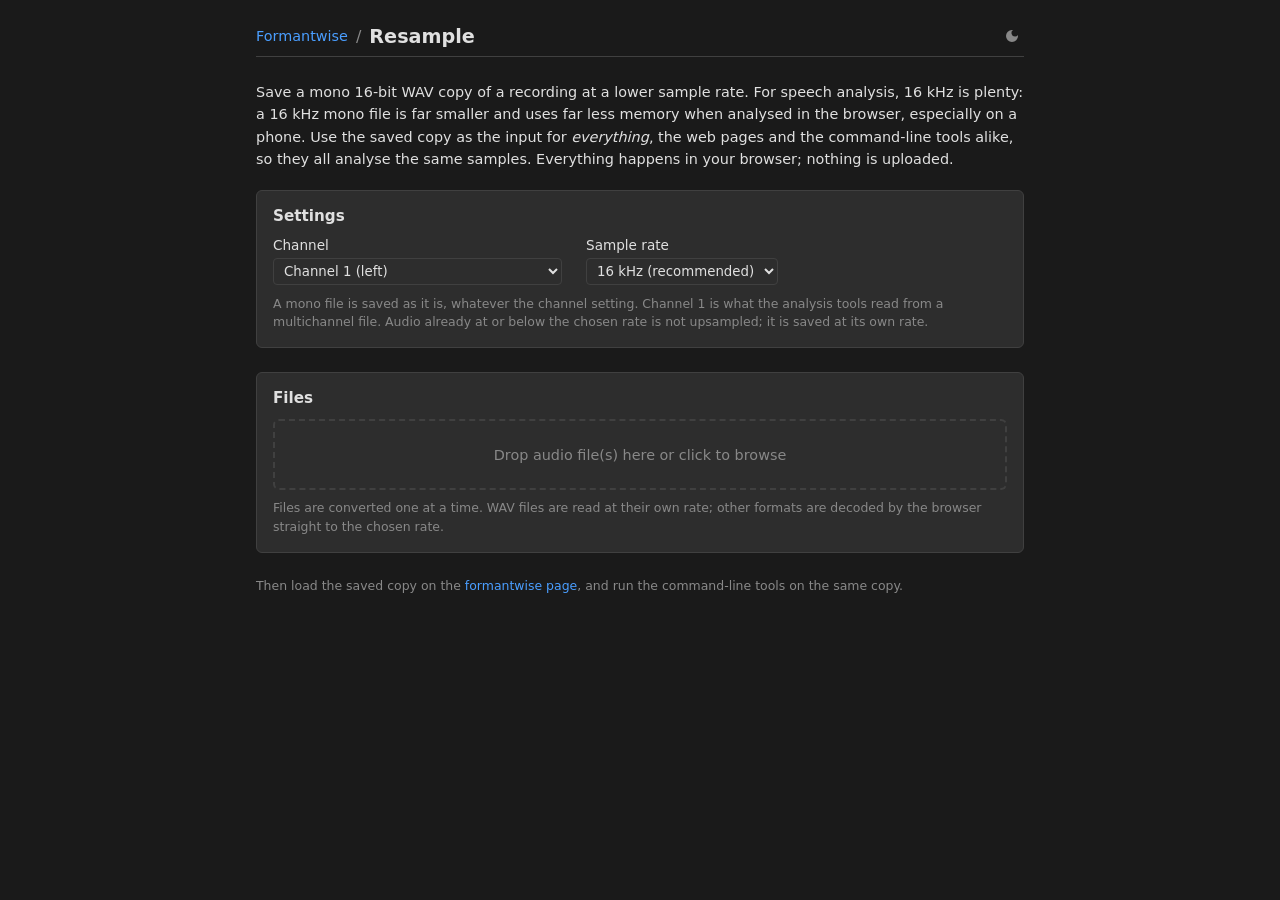
==== resample.html @ bdb97fdf "Formantwise in the browser: static site" ====
<!doctype html>
<html lang="en">
	<head>
		<meta charset="utf-8" />
		<link rel="icon" type="image/png" sizes="32x32" href="./favicon-32.png" />
		<link rel="icon" type="image/png" sizes="192x192" href="./icon-192.png" />
		<link rel="apple-touch-icon" sizes="180x180" href="./apple-touch-icon.png" />
		<meta name="viewport" content="width=device-width, initial-scale=1" />
		<meta name="description" content="Formantwise - vowel formant extraction in the browser" />
		<title>Formantwise</title>
		
		<link href="./_app/immutable/assets/0.Cd2JgyGn.css" rel="stylesheet">
		<link href="./_app/immutable/assets/6.BuXWp9LW.css" rel="stylesheet">
		<link rel="modulepreload" href="./_app/immutable/entry/start.CCqrCptj.js">
		<link rel="modulepreload" href="./_app/immutable/chunks/C4RNw20B.js">
		<link rel="modulepreload" href="./_app/immutable/chunks/BLyuGlow.js">
		<link rel="modulepreload" href="./_app/immutable/chunks/BgAEjSIJ.js">
		<link rel="modulepreload" href="./_app/immutable/chunks/HspyEoua.js">
		<link rel="modulepreload" href="./_app/immutable/entry/app.H3mDxldR.js">
		<link rel="modulepreload" href="./_app/immutable/chunks/C1FmrZbK.js">
		<link rel="modulepreload" href="./_app/immutable/chunks/BjXa02uA.js">
		<link rel="modulepreload" href="./_app/immutable/nodes/0.XLj_5q8X.js">
		<link rel="modulepreload" href="./_app/immutable/chunks/r9Va-2AS.js">
		<link rel="modulepreload" href="./_app/immutable/nodes/6.DqKbh0Oz.js">
		<link rel="modulepreload" href="./_app/immutable/chunks/iRGrWUg8.js">
		<link rel="modulepreload" href="./_app/immutable/chunks/BpCoJ4RX.js">
		<link rel="modulepreload" href="./_app/immutable/chunks/CX1LRO79.js"><title>Resample</title><!-- HEAD_svelte-1o3tfnx_START --><!-- HEAD_svelte-1o3tfnx_END -->
	</head>
	<body data-sveltekit-preload-data="hover">
		<div style="display: contents">     <div class="page svelte-156eq2v"><header class="page-header svelte-156eq2v"><div class="header-left svelte-156eq2v"><a href="./formantwise" class="back-link svelte-156eq2v" data-svelte-h="svelte-oah98n">Formantwise</a> <span class="header-sep svelte-156eq2v" data-svelte-h="svelte-1iq9y0c">/</span> <h1 class="svelte-156eq2v" data-svelte-h="svelte-ubc3tb">Resample</h1></div> <button class="theme-btn svelte-156eq2v" title="Toggle theme"><svg viewBox="0 0 24 24" fill="currentColor" width="16" height="16"><path d="M12 3a9 9 0 109 9c0-.46-.04-.92-.1-1.36a5.389 5.389 0 01-4.4 2.26 5.403 5.403 0 01-3.14-9.8c-.44-.06-.9-.1-1.36-.1z"></path></svg></button></header> <main class="content svelte-156eq2v"><p class="intro svelte-156eq2v" data-svelte-h="svelte-11h87g9">Save a mono 16-bit WAV copy of a recording at a lower sample rate. For speech analysis,
			16 kHz is plenty: a 16 kHz mono file is far smaller and uses far less memory when analysed
			in the browser, especially on a phone. Use the saved copy as the input for <em>everything</em>,
			the web pages and the command-line tools alike, so they all analyse the same samples.
			Everything happens in your browser; nothing is uploaded.</p> <section class="section svelte-156eq2v"><h2 class="svelte-156eq2v" data-svelte-h="svelte-15f2bar">Settings</h2> <div class="settings svelte-156eq2v"><label class="svelte-156eq2v">Channel
					<select  class="svelte-156eq2v"><option value="0" data-svelte-h="svelte-9gzcrw">Channel 1 (left)</option><option value="1" data-svelte-h="svelte-d3791h">Channel 2 (right)</option><option value="mix" data-svelte-h="svelte-17mrr7n">Mono mixdown (mean of all channels)</option></select></label> <label class="svelte-156eq2v">Sample rate
					<select  class="svelte-156eq2v"><option value="16000">16 kHz (recommended)</option><option value="22050">22.05 kHz</option><option value="24000">24 kHz</option></select></label></div> <p class="hint svelte-156eq2v" data-svelte-h="svelte-kvx7f8">A mono file is saved as it is, whatever the channel setting. Channel 1 is what the
				analysis tools read from a multichannel file. Audio already at or below the chosen rate is
				not upsampled; it is saved at its own rate.</p></section> <section class="section svelte-156eq2v"><h2 class="svelte-156eq2v" data-svelte-h="svelte-4q5rlr">Files</h2>  <div class="drop-zone svelte-156eq2v"><input type="file" accept=".wav,.flac,.mp3,.ogg,.m4a,audio/*" multiple id="resample-input" class="svelte-156eq2v"> <label for="resample-input" class="drop-label svelte-156eq2v" data-svelte-h="svelte-803u20">Drop audio file(s) here or click to browse</label></div> <p class="hint svelte-156eq2v" data-svelte-h="svelte-g2tv4q">Files are converted one at a time. WAV files are read at their own rate; other formats are
				decoded by the browser straight to the chosen rate.</p> </section> </main> </div> 
			
			<script>
				{
					__sveltekit_ar6t8d = {
						base: location.protocol === "data:" ? "" : new URL(".", location.href).pathname.slice(0, -1)
					};

					const element = document.currentScript.parentElement;

					Promise.all([
						import("./_app/immutable/entry/start.CCqrCptj.js"),
						import("./_app/immutable/entry/app.H3mDxldR.js")
					]).then(([kit, app]) => {
						kit.start(app, element, {
							node_ids: [0, 6],
							data: [null,null],
							form: null,
							error: null
						});
					});
				}
			</script>
		</div>
	</body>
</html>
---- _app/immutable/assets/0.Cd2JgyGn.css ----
*{box-sizing:border-box}:root{color-scheme:dark;--color-bg: #1a1a1a;--color-surface: #2d2d2d;--color-border: #404040;--color-text: #e0e0e0;--color-text-muted: #888;--color-primary: #4a9eff;--color-selection: rgba(74, 158, 255, .3);--color-cursor: #ff6b6b;--color-waveform: #4ade80;--color-pitch: #60a5fa;--color-formant: #f87171;--color-intensity: #fbbf24}:root.light{color-scheme:light;--color-bg: #ffffff;--color-surface: #f5f5f5;--color-border: #d0d0d0;--color-text: #1a1a1a;--color-text-muted: #666;--color-primary: #2563eb;--color-selection: rgba(37, 99, 235, .25);--color-cursor: #dc2626;--color-waveform: #16a34a;--color-pitch: #2563eb;--color-formant: #dc2626;--color-intensity: #d97706}html,body{margin:0;padding:0;height:100%;font-family:-apple-system,BlinkMacSystemFont,Segoe UI,Roboto,sans-serif;background:var(--color-bg);color:var(--color-text)}button{font-family:inherit;cursor:pointer}input,select,textarea{font-family:inherit;background:var(--color-surface);color:var(--color-text);border:1px solid var(--color-border);border-radius:4px;padding:.25rem .4rem}input:focus,select:focus,textarea:focus{outline:none;border-color:var(--color-primary)}option{background:var(--color-surface);color:var(--color-text)}
---- _app/immutable/assets/6.BuXWp9LW.css ----
.page.svelte-156eq2v.svelte-156eq2v{max-width:800px;margin:0 auto;padding:1rem;font-family:-apple-system,BlinkMacSystemFont,Segoe UI,system-ui,sans-serif}.page-header.svelte-156eq2v.svelte-156eq2v{display:flex;align-items:center;justify-content:space-between;padding:.5rem 0;border-bottom:1px solid var(--color-border);margin-bottom:1.5rem}.header-left.svelte-156eq2v.svelte-156eq2v{display:flex;align-items:center;gap:.5rem}.back-link.svelte-156eq2v.svelte-156eq2v,.content.svelte-156eq2v a.svelte-156eq2v{color:var(--color-primary);text-decoration:none}.back-link.svelte-156eq2v.svelte-156eq2v{font-size:.9rem}.back-link.svelte-156eq2v.svelte-156eq2v:hover,.content.svelte-156eq2v a.svelte-156eq2v:hover{text-decoration:underline}.header-sep.svelte-156eq2v.svelte-156eq2v{color:var(--color-text-muted)}h1.svelte-156eq2v.svelte-156eq2v{font-size:1.2rem;font-weight:600;margin:0}h2.svelte-156eq2v.svelte-156eq2v{font-size:.95rem;font-weight:600;margin:0 0 .75rem}.theme-btn.svelte-156eq2v.svelte-156eq2v{background:none;border:none;color:var(--color-text-muted);cursor:pointer;padding:4px;display:flex;align-items:center}.theme-btn.svelte-156eq2v.svelte-156eq2v:hover{color:var(--color-text)}.intro.svelte-156eq2v.svelte-156eq2v{font-size:.9rem;line-height:1.55;margin:0 0 1.25rem}.section.svelte-156eq2v.svelte-156eq2v{margin-bottom:1.5rem;padding:1rem;background:var(--color-surface);border:1px solid var(--color-border);border-radius:6px}.settings.svelte-156eq2v.svelte-156eq2v{display:flex;flex-wrap:wrap;gap:1rem 1.5rem}.settings.svelte-156eq2v label.svelte-156eq2v{display:flex;flex-direction:column;gap:.3rem;font-size:.85rem}.settings.svelte-156eq2v select.svelte-156eq2v{padding:4px 6px;border-radius:4px;max-width:100%}.hint.svelte-156eq2v.svelte-156eq2v{font-size:.78rem;color:var(--color-text-muted);line-height:1.45;margin:.6rem 0 0}.drop-zone.svelte-156eq2v.svelte-156eq2v{border:2px dashed var(--color-border);border-radius:6px;padding:1.5rem;text-align:center;position:relative}.drop-zone.svelte-156eq2v.svelte-156eq2v:hover{border-color:var(--color-primary)}.drop-zone.svelte-156eq2v input[type=file].svelte-156eq2v{position:absolute;top:0;right:0;bottom:0;left:0;opacity:0;cursor:pointer}.drop-label.svelte-156eq2v.svelte-156eq2v{color:var(--color-text-muted);font-size:.9rem}.items.svelte-156eq2v.svelte-156eq2v{list-style:none;padding:0;margin:1rem 0 0;display:flex;flex-direction:column;gap:.5rem}.item.svelte-156eq2v.svelte-156eq2v{display:flex;flex-wrap:wrap;align-items:center;justify-content:space-between;gap:.5rem;padding:.5rem .6rem;border:1px solid var(--color-border);border-radius:4px;background:var(--color-bg)}.item-main.svelte-156eq2v.svelte-156eq2v{display:flex;flex-direction:column;gap:.15rem;min-width:0;font-size:.85rem}.item-name.svelte-156eq2v.svelte-156eq2v{font-weight:600;overflow-wrap:anywhere}.muted.svelte-156eq2v.svelte-156eq2v{color:var(--color-text-muted);font-size:.8rem}.error.svelte-156eq2v.svelte-156eq2v{color:var(--color-cursor);font-size:.8rem}.actions.svelte-156eq2v.svelte-156eq2v{display:flex;flex-wrap:wrap;gap:.5rem;margin-top:.75rem}.download-btn.svelte-156eq2v.svelte-156eq2v{background:var(--color-surface);color:var(--color-text);border:1px solid var(--color-border);border-radius:4px;padding:5px 12px;font-size:.8rem;overflow-wrap:anywhere}.download-btn.primary.svelte-156eq2v.svelte-156eq2v{background:var(--color-primary);border-color:var(--color-primary);color:#fff}.download-btn.svelte-156eq2v.svelte-156eq2v:disabled{opacity:.5;cursor:default}
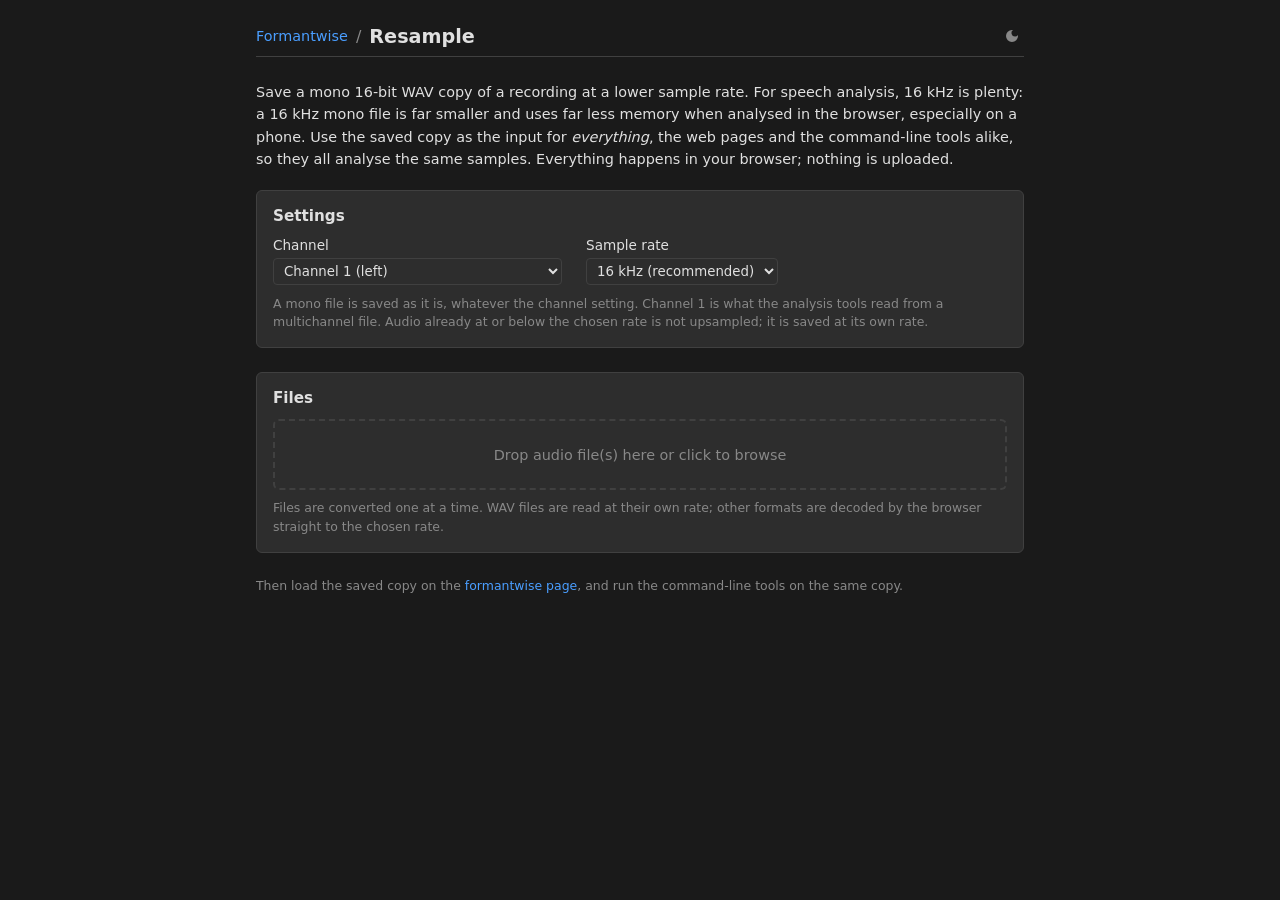
==== commit ff4d3d1b: "Self-classification: class-count parameters, frequency rule opt-in" ====
--- a/resample.html
+++ b/resample.html
@@ -11,19 +11,19 @@
 		
 		<link href="./_app/immutable/assets/0.Cd2JgyGn.css" rel="stylesheet">
 		<link href="./_app/immutable/assets/6.BuXWp9LW.css" rel="stylesheet">
-		<link rel="modulepreload" href="./_app/immutable/entry/start.CCqrCptj.js">
-		<link rel="modulepreload" href="./_app/immutable/chunks/C4RNw20B.js">
-		<link rel="modulepreload" href="./_app/immutable/chunks/BLyuGlow.js">
-		<link rel="modulepreload" href="./_app/immutable/chunks/BgAEjSIJ.js">
-		<link rel="modulepreload" href="./_app/immutable/chunks/HspyEoua.js">
-		<link rel="modulepreload" href="./_app/immutable/entry/app.H3mDxldR.js">
+		<link rel="modulepreload" href="./_app/immutable/entry/start.BWF_mbml.js">
+		<link rel="modulepreload" href="./_app/immutable/chunks/Dh6MIJ9V.js">
+		<link rel="modulepreload" href="./_app/immutable/chunks/Cq8vSiRe.js">
+		<link rel="modulepreload" href="./_app/immutable/chunks/CO9ziMe3.js">
+		<link rel="modulepreload" href="./_app/immutable/chunks/CCQT9QQ8.js">
+		<link rel="modulepreload" href="./_app/immutable/entry/app.DL50DSah.js">
 		<link rel="modulepreload" href="./_app/immutable/chunks/C1FmrZbK.js">
-		<link rel="modulepreload" href="./_app/immutable/chunks/BjXa02uA.js">
-		<link rel="modulepreload" href="./_app/immutable/nodes/0.XLj_5q8X.js">
-		<link rel="modulepreload" href="./_app/immutable/chunks/r9Va-2AS.js">
-		<link rel="modulepreload" href="./_app/immutable/nodes/6.DqKbh0Oz.js">
-		<link rel="modulepreload" href="./_app/immutable/chunks/iRGrWUg8.js">
-		<link rel="modulepreload" href="./_app/immutable/chunks/BpCoJ4RX.js">
+		<link rel="modulepreload" href="./_app/immutable/chunks/CV9ZDthy.js">
+		<link rel="modulepreload" href="./_app/immutable/nodes/0.nas5zmvl.js">
+		<link rel="modulepreload" href="./_app/immutable/chunks/xMOjxgW7.js">
+		<link rel="modulepreload" href="./_app/immutable/nodes/6.BTqJLNXw.js">
+		<link rel="modulepreload" href="./_app/immutable/chunks/CqjDE9_J.js">
+		<link rel="modulepreload" href="./_app/immutable/chunks/C6HdRvh3.js">
 		<link rel="modulepreload" href="./_app/immutable/chunks/CX1LRO79.js"><title>Resample</title><!-- HEAD_svelte-1o3tfnx_START --><!-- HEAD_svelte-1o3tfnx_END -->
 	</head>
 	<body data-sveltekit-preload-data="hover">
@@ -40,15 +40,15 @@
 			
 			<script>
 				{
-					__sveltekit_ar6t8d = {
+					__sveltekit_1wj7vlk = {
 						base: location.protocol === "data:" ? "" : new URL(".", location.href).pathname.slice(0, -1)
 					};
 
 					const element = document.currentScript.parentElement;
 
 					Promise.all([
-						import("./_app/immutable/entry/start.CCqrCptj.js"),
-						import("./_app/immutable/entry/app.H3mDxldR.js")
+						import("./_app/immutable/entry/start.BWF_mbml.js"),
+						import("./_app/immutable/entry/app.DL50DSah.js")
 					]).then(([kit, app]) => {
 						kit.start(app, element, {
 							node_ids: [0, 6],
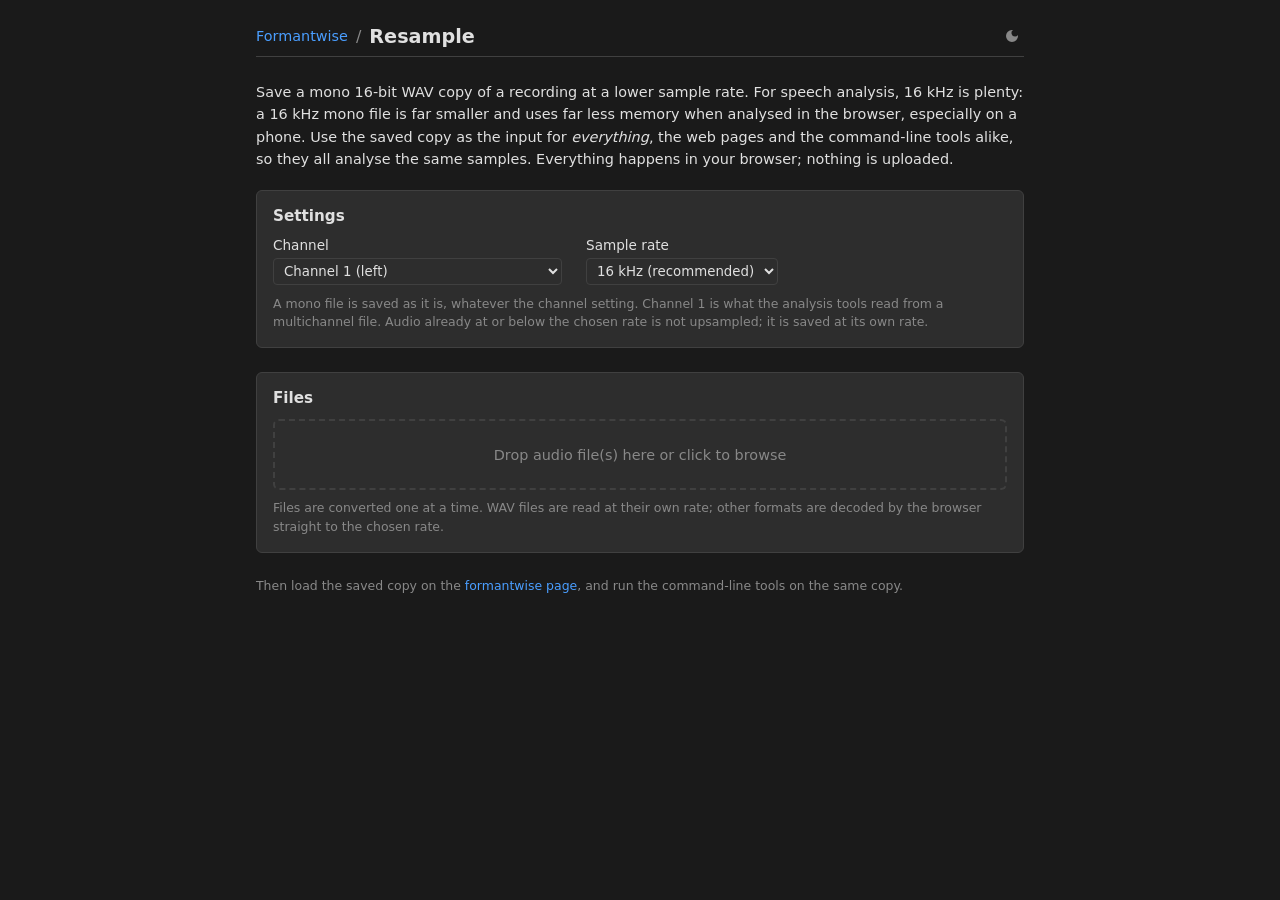
==== commit da44cd97: "ARPABET default: the 15 full vowels only (two letters + optional stress digit)" ====
--- a/resample.html
+++ b/resample.html
@@ -11,18 +11,18 @@
 		
 		<link href="./_app/immutable/assets/0.Cd2JgyGn.css" rel="stylesheet">
 		<link href="./_app/immutable/assets/6.BuXWp9LW.css" rel="stylesheet">
-		<link rel="modulepreload" href="./_app/immutable/entry/start.BWF_mbml.js">
-		<link rel="modulepreload" href="./_app/immutable/chunks/Dh6MIJ9V.js">
+		<link rel="modulepreload" href="./_app/immutable/entry/start.D4gP80iF.js">
+		<link rel="modulepreload" href="./_app/immutable/chunks/l6Y6210q.js">
 		<link rel="modulepreload" href="./_app/immutable/chunks/Cq8vSiRe.js">
 		<link rel="modulepreload" href="./_app/immutable/chunks/CO9ziMe3.js">
-		<link rel="modulepreload" href="./_app/immutable/chunks/CCQT9QQ8.js">
-		<link rel="modulepreload" href="./_app/immutable/entry/app.DL50DSah.js">
+		<link rel="modulepreload" href="./_app/immutable/chunks/BntM0EDb.js">
+		<link rel="modulepreload" href="./_app/immutable/entry/app.De0bQH80.js">
 		<link rel="modulepreload" href="./_app/immutable/chunks/C1FmrZbK.js">
 		<link rel="modulepreload" href="./_app/immutable/chunks/CV9ZDthy.js">
 		<link rel="modulepreload" href="./_app/immutable/nodes/0.nas5zmvl.js">
 		<link rel="modulepreload" href="./_app/immutable/chunks/xMOjxgW7.js">
-		<link rel="modulepreload" href="./_app/immutable/nodes/6.BTqJLNXw.js">
-		<link rel="modulepreload" href="./_app/immutable/chunks/CqjDE9_J.js">
+		<link rel="modulepreload" href="./_app/immutable/nodes/6.B3tySYk-.js">
+		<link rel="modulepreload" href="./_app/immutable/chunks/PAyGi41G.js">
 		<link rel="modulepreload" href="./_app/immutable/chunks/C6HdRvh3.js">
 		<link rel="modulepreload" href="./_app/immutable/chunks/CX1LRO79.js"><title>Resample</title><!-- HEAD_svelte-1o3tfnx_START --><!-- HEAD_svelte-1o3tfnx_END -->
 	</head>
@@ -40,15 +40,15 @@
 			
 			<script>
 				{
-					__sveltekit_1wj7vlk = {
+					__sveltekit_1eim22h = {
 						base: location.protocol === "data:" ? "" : new URL(".", location.href).pathname.slice(0, -1)
 					};
 
 					const element = document.currentScript.parentElement;
 
 					Promise.all([
-						import("./_app/immutable/entry/start.BWF_mbml.js"),
-						import("./_app/immutable/entry/app.DL50DSah.js")
+						import("./_app/immutable/entry/start.D4gP80iF.js"),
+						import("./_app/immutable/entry/app.De0bQH80.js")
 					]).then(([kit, app]) => {
 						kit.start(app, element, {
 							node_ids: [0, 6],
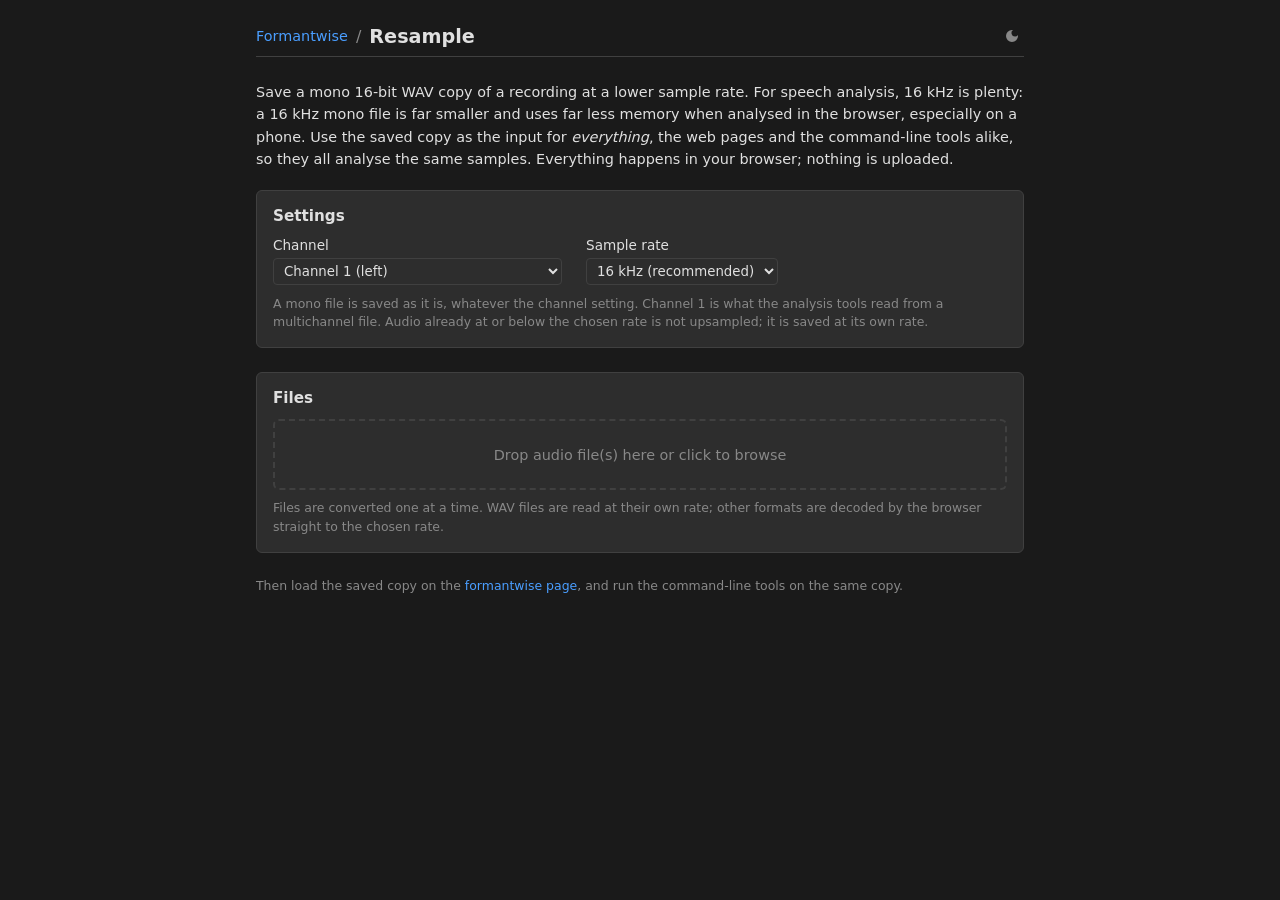
==== commit 9939de36: "Self-classification follows the current selection (vowel pattern, tier, minimum duration) without re" ====
--- a/resample.html
+++ b/resample.html
@@ -11,18 +11,18 @@
 		
 		<link href="./_app/immutable/assets/0.Cd2JgyGn.css" rel="stylesheet">
 		<link href="./_app/immutable/assets/6.BuXWp9LW.css" rel="stylesheet">
-		<link rel="modulepreload" href="./_app/immutable/entry/start.D4gP80iF.js">
-		<link rel="modulepreload" href="./_app/immutable/chunks/l6Y6210q.js">
+		<link rel="modulepreload" href="./_app/immutable/entry/start.DoW1B13L.js">
+		<link rel="modulepreload" href="./_app/immutable/chunks/BCxvjFPE.js">
 		<link rel="modulepreload" href="./_app/immutable/chunks/Cq8vSiRe.js">
 		<link rel="modulepreload" href="./_app/immutable/chunks/CO9ziMe3.js">
-		<link rel="modulepreload" href="./_app/immutable/chunks/BntM0EDb.js">
-		<link rel="modulepreload" href="./_app/immutable/entry/app.De0bQH80.js">
+		<link rel="modulepreload" href="./_app/immutable/chunks/Bs2c2fOT.js">
+		<link rel="modulepreload" href="./_app/immutable/entry/app.CrVfynEX.js">
 		<link rel="modulepreload" href="./_app/immutable/chunks/C1FmrZbK.js">
 		<link rel="modulepreload" href="./_app/immutable/chunks/CV9ZDthy.js">
 		<link rel="modulepreload" href="./_app/immutable/nodes/0.nas5zmvl.js">
 		<link rel="modulepreload" href="./_app/immutable/chunks/xMOjxgW7.js">
-		<link rel="modulepreload" href="./_app/immutable/nodes/6.B3tySYk-.js">
-		<link rel="modulepreload" href="./_app/immutable/chunks/PAyGi41G.js">
+		<link rel="modulepreload" href="./_app/immutable/nodes/6.DheMIxiU.js">
+		<link rel="modulepreload" href="./_app/immutable/chunks/DdzJtgHP.js">
 		<link rel="modulepreload" href="./_app/immutable/chunks/C6HdRvh3.js">
 		<link rel="modulepreload" href="./_app/immutable/chunks/CX1LRO79.js"><title>Resample</title><!-- HEAD_svelte-1o3tfnx_START --><!-- HEAD_svelte-1o3tfnx_END -->
 	</head>
@@ -40,15 +40,15 @@
 			
 			<script>
 				{
-					__sveltekit_1eim22h = {
+					__sveltekit_n1oczg = {
 						base: location.protocol === "data:" ? "" : new URL(".", location.href).pathname.slice(0, -1)
 					};
 
 					const element = document.currentScript.parentElement;
 
 					Promise.all([
-						import("./_app/immutable/entry/start.D4gP80iF.js"),
-						import("./_app/immutable/entry/app.De0bQH80.js")
+						import("./_app/immutable/entry/start.DoW1B13L.js"),
+						import("./_app/immutable/entry/app.CrVfynEX.js")
 					]).then(([kit, app]) => {
 						kit.start(app, element, {
 							node_ids: [0, 6],
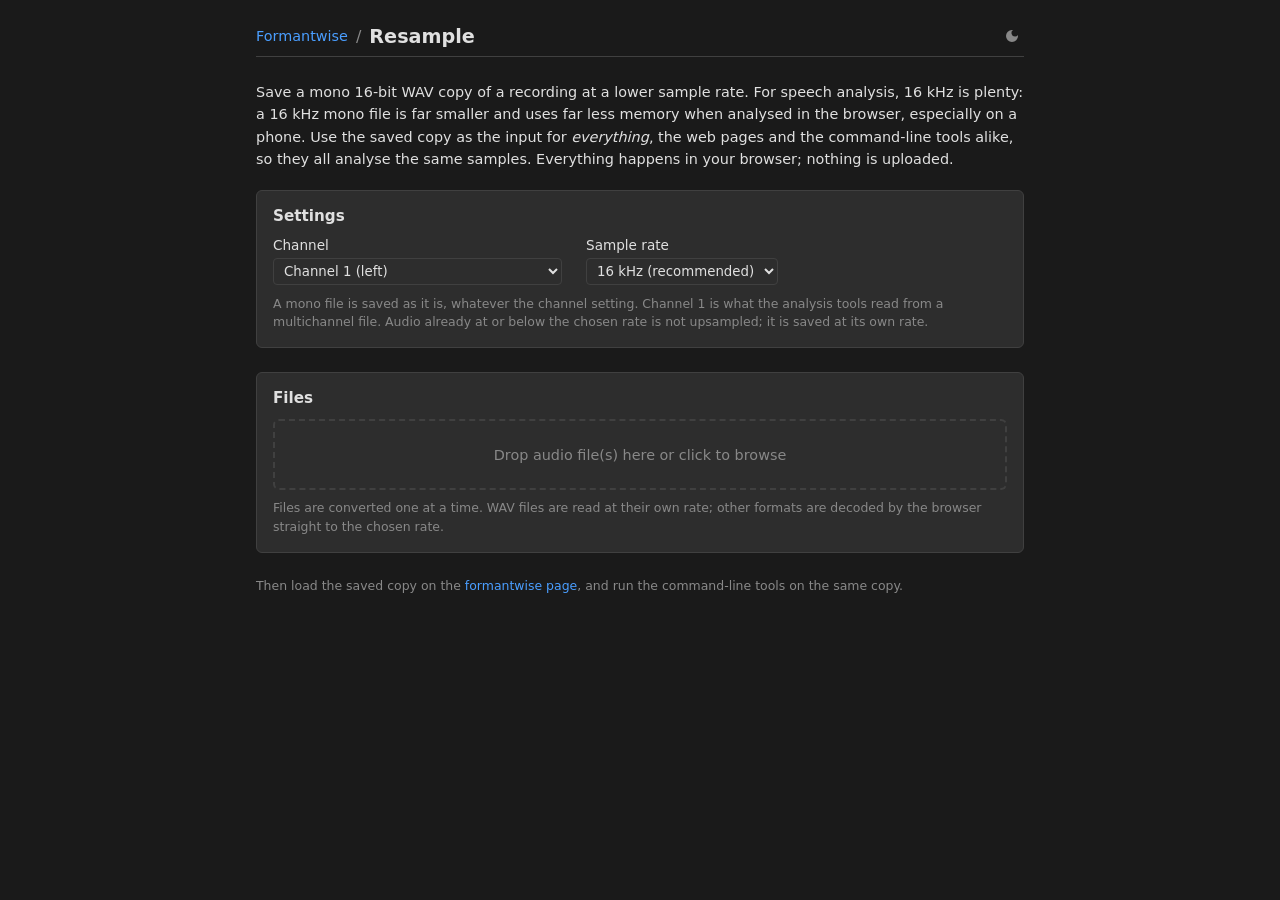
==== commit d6380281: "ARPABET default: AX (schwa) counts as a vowel" ====
--- a/resample.html
+++ b/resample.html
@@ -11,18 +11,18 @@
 		
 		<link href="./_app/immutable/assets/0.Cd2JgyGn.css" rel="stylesheet">
 		<link href="./_app/immutable/assets/6.BuXWp9LW.css" rel="stylesheet">
-		<link rel="modulepreload" href="./_app/immutable/entry/start.DoW1B13L.js">
-		<link rel="modulepreload" href="./_app/immutable/chunks/BCxvjFPE.js">
+		<link rel="modulepreload" href="./_app/immutable/entry/start.CzLlnfqU.js">
+		<link rel="modulepreload" href="./_app/immutable/chunks/BJs5JBIb.js">
 		<link rel="modulepreload" href="./_app/immutable/chunks/Cq8vSiRe.js">
 		<link rel="modulepreload" href="./_app/immutable/chunks/CO9ziMe3.js">
-		<link rel="modulepreload" href="./_app/immutable/chunks/Bs2c2fOT.js">
-		<link rel="modulepreload" href="./_app/immutable/entry/app.CrVfynEX.js">
+		<link rel="modulepreload" href="./_app/immutable/chunks/C39K6gTc.js">
+		<link rel="modulepreload" href="./_app/immutable/entry/app.BWCyziMl.js">
 		<link rel="modulepreload" href="./_app/immutable/chunks/C1FmrZbK.js">
 		<link rel="modulepreload" href="./_app/immutable/chunks/CV9ZDthy.js">
 		<link rel="modulepreload" href="./_app/immutable/nodes/0.nas5zmvl.js">
 		<link rel="modulepreload" href="./_app/immutable/chunks/xMOjxgW7.js">
-		<link rel="modulepreload" href="./_app/immutable/nodes/6.DheMIxiU.js">
-		<link rel="modulepreload" href="./_app/immutable/chunks/DdzJtgHP.js">
+		<link rel="modulepreload" href="./_app/immutable/nodes/6.DaQsel_3.js">
+		<link rel="modulepreload" href="./_app/immutable/chunks/qGR2Zx9s.js">
 		<link rel="modulepreload" href="./_app/immutable/chunks/C6HdRvh3.js">
 		<link rel="modulepreload" href="./_app/immutable/chunks/CX1LRO79.js"><title>Resample</title><!-- HEAD_svelte-1o3tfnx_START --><!-- HEAD_svelte-1o3tfnx_END -->
 	</head>
@@ -40,15 +40,15 @@
 			
 			<script>
 				{
-					__sveltekit_n1oczg = {
+					__sveltekit_4lt4gq = {
 						base: location.protocol === "data:" ? "" : new URL(".", location.href).pathname.slice(0, -1)
 					};
 
 					const element = document.currentScript.parentElement;
 
 					Promise.all([
-						import("./_app/immutable/entry/start.DoW1B13L.js"),
-						import("./_app/immutable/entry/app.CrVfynEX.js")
+						import("./_app/immutable/entry/start.CzLlnfqU.js"),
+						import("./_app/immutable/entry/app.BWCyziMl.js")
 					]).then(([kit, app]) => {
 						kit.start(app, element, {
 							node_ids: [0, 6],
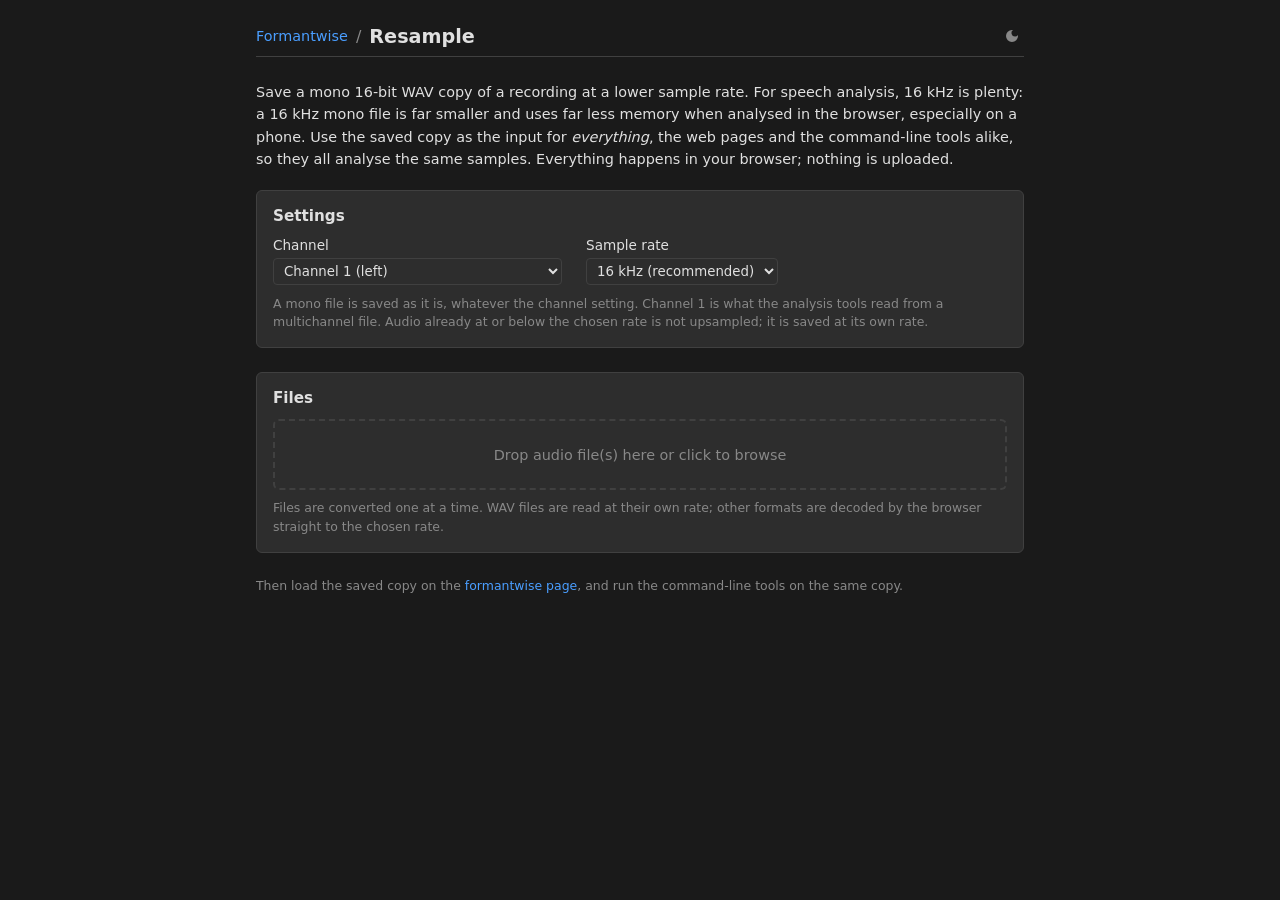
==== commit a7f74f1a: "Engine 0.3.0-rc16, praatfan 0.1.17 (long recordings), long-recording guidance" ====
--- a/resample.html
+++ b/resample.html
@@ -11,18 +11,18 @@
 		
 		<link href="./_app/immutable/assets/0.Cd2JgyGn.css" rel="stylesheet">
 		<link href="./_app/immutable/assets/6.BuXWp9LW.css" rel="stylesheet">
-		<link rel="modulepreload" href="./_app/immutable/entry/start.CzLlnfqU.js">
-		<link rel="modulepreload" href="./_app/immutable/chunks/BJs5JBIb.js">
+		<link rel="modulepreload" href="./_app/immutable/entry/start.DSqgFA-A.js">
+		<link rel="modulepreload" href="./_app/immutable/chunks/CtJIVcbz.js">
 		<link rel="modulepreload" href="./_app/immutable/chunks/Cq8vSiRe.js">
 		<link rel="modulepreload" href="./_app/immutable/chunks/CO9ziMe3.js">
-		<link rel="modulepreload" href="./_app/immutable/chunks/C39K6gTc.js">
-		<link rel="modulepreload" href="./_app/immutable/entry/app.BWCyziMl.js">
+		<link rel="modulepreload" href="./_app/immutable/chunks/Dh_nFDMP.js">
+		<link rel="modulepreload" href="./_app/immutable/entry/app.CrcAJDzx.js">
 		<link rel="modulepreload" href="./_app/immutable/chunks/C1FmrZbK.js">
 		<link rel="modulepreload" href="./_app/immutable/chunks/CV9ZDthy.js">
 		<link rel="modulepreload" href="./_app/immutable/nodes/0.nas5zmvl.js">
 		<link rel="modulepreload" href="./_app/immutable/chunks/xMOjxgW7.js">
-		<link rel="modulepreload" href="./_app/immutable/nodes/6.DaQsel_3.js">
-		<link rel="modulepreload" href="./_app/immutable/chunks/qGR2Zx9s.js">
+		<link rel="modulepreload" href="./_app/immutable/nodes/6.BrGdO9je.js">
+		<link rel="modulepreload" href="./_app/immutable/chunks/DAECY2oT.js">
 		<link rel="modulepreload" href="./_app/immutable/chunks/C6HdRvh3.js">
 		<link rel="modulepreload" href="./_app/immutable/chunks/CX1LRO79.js"><title>Resample</title><!-- HEAD_svelte-1o3tfnx_START --><!-- HEAD_svelte-1o3tfnx_END -->
 	</head>
@@ -40,15 +40,15 @@
 			
 			<script>
 				{
-					__sveltekit_4lt4gq = {
+					__sveltekit_15zteoi = {
 						base: location.protocol === "data:" ? "" : new URL(".", location.href).pathname.slice(0, -1)
 					};
 
 					const element = document.currentScript.parentElement;
 
 					Promise.all([
-						import("./_app/immutable/entry/start.CzLlnfqU.js"),
-						import("./_app/immutable/entry/app.BWCyziMl.js")
+						import("./_app/immutable/entry/start.DSqgFA-A.js"),
+						import("./_app/immutable/entry/app.CrcAJDzx.js")
 					]).then(([kit, app]) => {
 						kit.start(app, element, {
 							node_ids: [0, 6],
